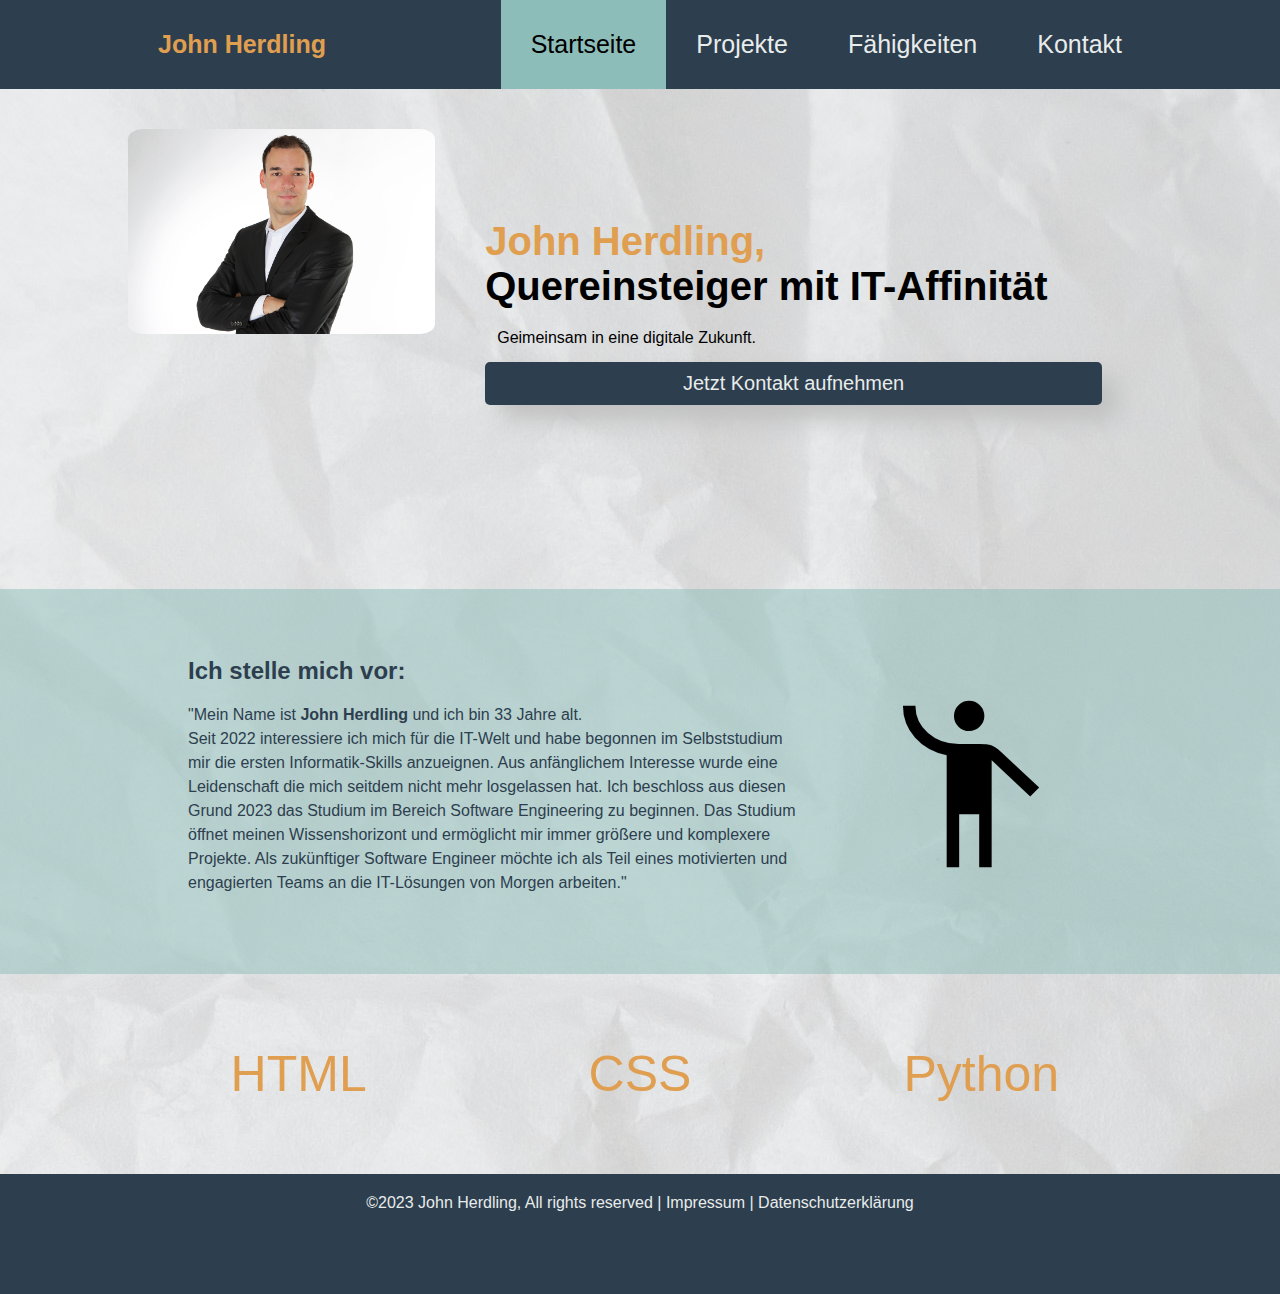
==== index.html @ afbba327 "initial commit" ====
<!DOCTYPE html>
<html lang="de">
<head>
    <meta charset="UTF-8">
    <meta http-equiv="X-UA-Compatible" content="IE=edge">
    <meta name="viewport" content="width=device-width, initial-scale=1.0">
    <meta name="description" content="Die komplette Portfolie Webside von John Herdling">
    <meta name="keywords" content="John Herdling Portfolie Webside Webseite Developer Programmierer Software Engineer">
    <title>John Herdling Portfolio Webside</title>
    <link rel="stylesheet" href="https://fonts.googleapis.com/css2?family=Material+Symbols+Outlined:opsz,wght,FILL,GRAD@48,400,0,0" />
    <link rel="stylesheet" href="/css/style.css">
</head>
<body>
    <header>
        <nav id="main-nav">
            <div class="standard-container">
                <h1>John Herdling</h1>
                <ul>
                    <li><a class="active-page" href="/index.html">Startseite</a></li>
                    <li><a href="#">Projekte</a></li>
                    <li><a href="/skills.html">Fähigkeiten</a></li>
                    <li><a href="/contact.html">Kontakt</a></li>
                </ul>
            </div>
        </nav>   
    </header>
       
    <main class="main-background-img">
        <section id="welcome">
            <div class="standard-container">
                <div class="welcome-img">
                    <img src="/img/_T0F7698_2.jpg" alt="Profilbild John Herdling ">
                </div>
                <div class="welcome-content">
                    <h2><span class="text-highlighted"> John Herdling,</span><br>Quereinsteiger mit IT-Affinität</h2>
                    <p>Geimeinsam in eine digitale Zukunft.</p>
                    <a class="btn" href="/contact.html">Jetzt Kontakt aufnehmen</a>
                </div>
            </div>
        </section>

        <section id="about">
            <div class="standard-container">
                <div class="about-content">
                    <h2>Ich stelle mich vor: </h2>
                    <p>"Mein Name ist <b> John Herdling </b> und ich bin 33 Jahre alt.</p> 
                    <p>Seit 2022 interessiere ich mich für die IT-Welt und habe begonnen im Selbststudium mir die ersten Informatik-Skills anzueignen. Aus anfänglichem Interesse wurde eine Leidenschaft die mich seitdem nicht mehr losgelassen hat. Ich beschloss aus diesen Grund 2023 das Studium im Bereich Software Engineering zu beginnen. Das Studium öffnet meinen Wissenshorizont und ermöglicht mir immer größere und komplexere Projekte. Als zukünftiger Software Engineer möchte ich als Teil eines motivierten und engagierten Teams an die IT-Lösungen von Morgen arbeiten."
                    </p> 
                </div>
                <div class="about-img">
                    <span class="material-symbols-outlined">emoji_people</span>
                </div>
            </div>
        </section>

        <section id="skills">
            <div class="standard-container">
                <div class="skill">
                    <span class="material-symbols-outlined">HTML</span>
                </div>
                <div class="skill">
                    <span class="material-symbols-outlined">CSS</span>
                </div>
                <div class="skill">
                    <span class="material-symbols-outlined">Python</span>
                </div>
            </div>
        </section>
    </main>

    <footer id="main-footer">
        <div class="standard-container">
            <p>&copy;2023 John Herdling, All rights reserved | <a href="#">Impressum</a>  | <a href="#">Datenschutzerklärung</a> 
            </p>
        </div>
    </footer>

</body>
</html>
---- css/style.css ----
* {
    font-family: Arial, Helvetica, sans-serif;
    box-sizing: border-box;
    padding: 0px;
    margin: 0px;
}

h1, h2, h3, h4, h5, h6 {
    padding-bottom: 20px;
    font-weight: 700;
}

a {
    color: black;
    text-decoration: none;
}

p {
    padding: 0px 12px 0px 12px;
}

/*------ help class ------*/

.standard-container {
    max-width: 80%;
    margin: 0 auto; 
}

.text-highlighted {
    color: #e09e50;
}

.btn {
    display: block;
    font-size: 20px;
    background-color: #2d3e4e;
    color:#e8eceb;
    padding: 10px 15px;
    text-align: center;
    border-radius: 5px;
    box-shadow: 15px 15px 25px silver;
    margin: 15px 0px;
}

.btn:hover {
    background-color:#e09e50 ;
    color: #e8eceb;   
}

.btn:active {
    font-size: 150%;
}

.main-background-img {
    background-image: linear-gradient(rgba(232,236,235,0.5), rgba(232,236,235,0.5)), url(../img/pexels-ron-lach-10526880.jpg);
} 
/* Ich habe zweimal den rgba gefiniert mit der gleichen Farbe. Macht das Sinn oder gibt eine einfachere Schreibweise. Gibt es eine gleich deckende Deckfarbe über das gesamte Bild?  */

/*------ main navigation strip ------*/

#main-nav {
    background-color: #2d3e4e;
    position: sticky;    
    /* Warum funktioniert sticky nicht bei der Startseite? */
    font-size: 25px;
}

#main-nav:after {
    content: "";
    display: block;
    clear: both;
}

#main-nav h1 {
    float: left;
    color: #e09e50;
    padding: 30px 30px;
    font-size: 25px;
}

#main-nav a {
    color: #e8eceb;
}

#main-nav ul {
    float: right;
    list-style: none;
}

#main-nav ul li {
    float: left;
}

#main-nav ul li a {
    display: block;
    padding: 30px 30px;
    text-align: center;
}

#main-nav ul li a:hover{
    background-color: #8cbdb9;
    color: black;
    
}

#main-nav ul li a.active-page {
    background-color: #8cbdb9;
    color: black;
}

/*------ welcome strip ------*/

#welcome {
    min-height: 500px;
    /* background-image: linear-gradient(rgba(232,236,235,0.6),rgba(232,236,235,0.6)), url(../img/pexels-ron-lach-10526880.jpg); */
    background-repeat: no-repeat;
    background-size: cover;
    background-attachment: fixed;
    
}

#welcome:after {
    content: "";
    display: block;
    clear: both;
}

#welcome .welcome-content {
    float: right;
    width: 70%;
    color: black;
    padding: 130px 50px;
}

#welcome .welcome-img {
    float:left;
    width: 30%;
    padding-top: 40px;
}

#welcome .welcome-img img {
    border-radius: 5%;
    width: 100%;
    height: 100%; 
}

#welcome .welcome-content h2 {
    font-size: 40px;

}

/*------ about section ------*/

#about {
    background-color: rgba(140,189,185,0.5);
    padding: 50px 50px;
    height: 385px;
}

#about:after {
    content: "";
    display: block;
    clear: both;
}

#about .about-content {
    float: left;
    width: 70%;
    color: #2d3e4e;
    padding: 20px;
    line-height: 1.5em;
}

#about .about-content p {
    padding: 0px;
}

#about .about-img span {
    float: left;
    font-size: 200px;
    width: 30%;
    text-align: center;
    padding-top: 45px;
}

/* box-shadow nur am Rande eines Bild anwendbar oder auch im Bild selbst. Schatten des Objektes im Bild? */

#about .about-img span:hover {
    font-size:1500%;
}

/*------ skill section index page------*/

#skills {
    padding:40px 0px 40px 0px;
    /* background-image: linear-gradient(rgba(232,236,235,0.6),rgba(232,236,235,0.6)), url(../img/pexels-ron-lach-10526880.jpg); */
    background-attachment: fixed;
    height: 200px;
}

#skills:after {
    content: "";
    display: block;
    clear: both;
}

#skills .skill {
    float:left;
    width: 33.33%;
    text-align: center;
    padding:35px;
}

#skills .material-symbols-outlined {
    font-family: Arial, Helvetica, sans-serif;
    font-size: 50px;
    color: #e09e50;
}

#skills .material-symbols-outlined:hover {
    font-size: 400%;
}

/* ---- Skills page ------ */

#skills-page {
    background-color: rgba(140,189,185,0.5);
    padding: 50px 50px 50px 50px ;
    margin: 150px 0px 0px 0px;
    height: auto;
}

#skills-page:after {
    content: "";
    display: block;
    clear: both;
}

#skills-page h2 {
    font-size: 40px;
}

#skills-page li {
    font-size: 30px;
}

/* ----- softskill section -----  */

/* Frage Elena: floate ich bei Bild und Text beides nach links oder eins nach links und das andere nach rechts?
oder Flexbox Sinnvoll? */
/* <main class="main-background-img">
        <section id="skills-page">
            <div class="standard-container">
                <div class="softskill-section">
                    <div class="softskill-page-content"> */

.main-background-img #skills-page .standard-container  .softskill-section {
    padding: 20px;
    box-sizing: border-box;
    border: 2px solid white;
}

#skills-page .softskill-section .softskill-page-content {
    float: left;
    width: 50%;
    border: 2px solid blue;
}

#skills-page .softskill-section .softskill-img span {
    float: left;
    font-size: 150px;
    width: 50%;
    text-align: center;
    border: 2px solid yellow;
}

/* ----- hardskill-section ----- */

.hardskill-section {
    box-sizing: border-box;
    padding: 35px;
    border: 2px solid black;
}

#skills-page .hardskill-section .hardskill-img span {
    float: left;
    font-size: 150px;
    width: 50%;
    text-align: center;
    border: 2px solid red;
}

#skills-page .hardskill-section .hardskill-page-content {
    float: left;
    width: 50%;
    border: 2px solid green;
}


/*------ contact heading section ------*/

#contact-heading {
    min-height: 600px;
    background-image: linear-gradient(rgba(232,236,235,0.5),rgba(232,236,235,0.5)), url(../img/pexels-ron-lach-10526880.jpg);
    background-repeat: no-repeat;
    background-size: cover;
    background-attachment: fixed;
}

#contact-heading .heading-content {
    color: black;
    padding: 120px 0px;
    width: 70%;
    float: left;
}

#contact-heading .heading-content h2 {
    font-size: 40px;
}

#contact-heading .heading-content p {
    font-size: 20px;
}
#contact-heading .heading-img  {
    border-radius: 5px; /* der border radius wird nicht angewandt > Warum?*/
 
}

#contact-heading .heading-img img {
     /* der border radius wird nicht angewandt > Warum?*/
    font-size: 10px;
    float: left;
    padding: 120px 0px;
    width: 30%;
    height: auto; 
}  

/*------ contact heading option ------*/

#contact-options {
    margin-top: -150px;
    padding-bottom: 150px;
}

#contact-options .contact-option { 
    float: left;
    width: 40%;
    margin: 0% 5% 0% 5%; /* Sicherheitsfrage: Sind die % Angaben so korrekt oder eher px Einheit? Wann benutze ich prinzipiell "auto"? */
    font-size: 20px;
    color: black;
    text-align: center;
    padding: 35px;
    background-color:#8cbdb9 ;
    min-height: 300px;
    border-radius: 10px;
    box-shadow: 15px 15px 45px silver;
}

#contact-options:after {
    content: "";
    display: block;
    clear: both;
}


#contact-options .contact-option p {
    color: black;
    line-height: 1.7em;
}

#contact-options .material-symbols-outlined {
    font-size: 60px;
}

/*------ footer section ------*/

#main-footer {
    background-color: #2d3e4e;
    min-height: 120px;
    padding: 20px;
}

#main-footer p {
    text-align: center;
    color: #e8eceb;
}

#main-footer p a {
    color: #e8eceb;
}

/* Fragen an Elena: 
    Wie passe ich meine Webside für Handyformat an?
    Schatten funktioniert auf dem standard-container nicht (about Bereich) > Warum? box-shadow: 15px 15px 45px silver;
    Impressions- und Datenschutzerklärungsseite erstellen? Sinnvoll auf meiner Portfolioseite? */
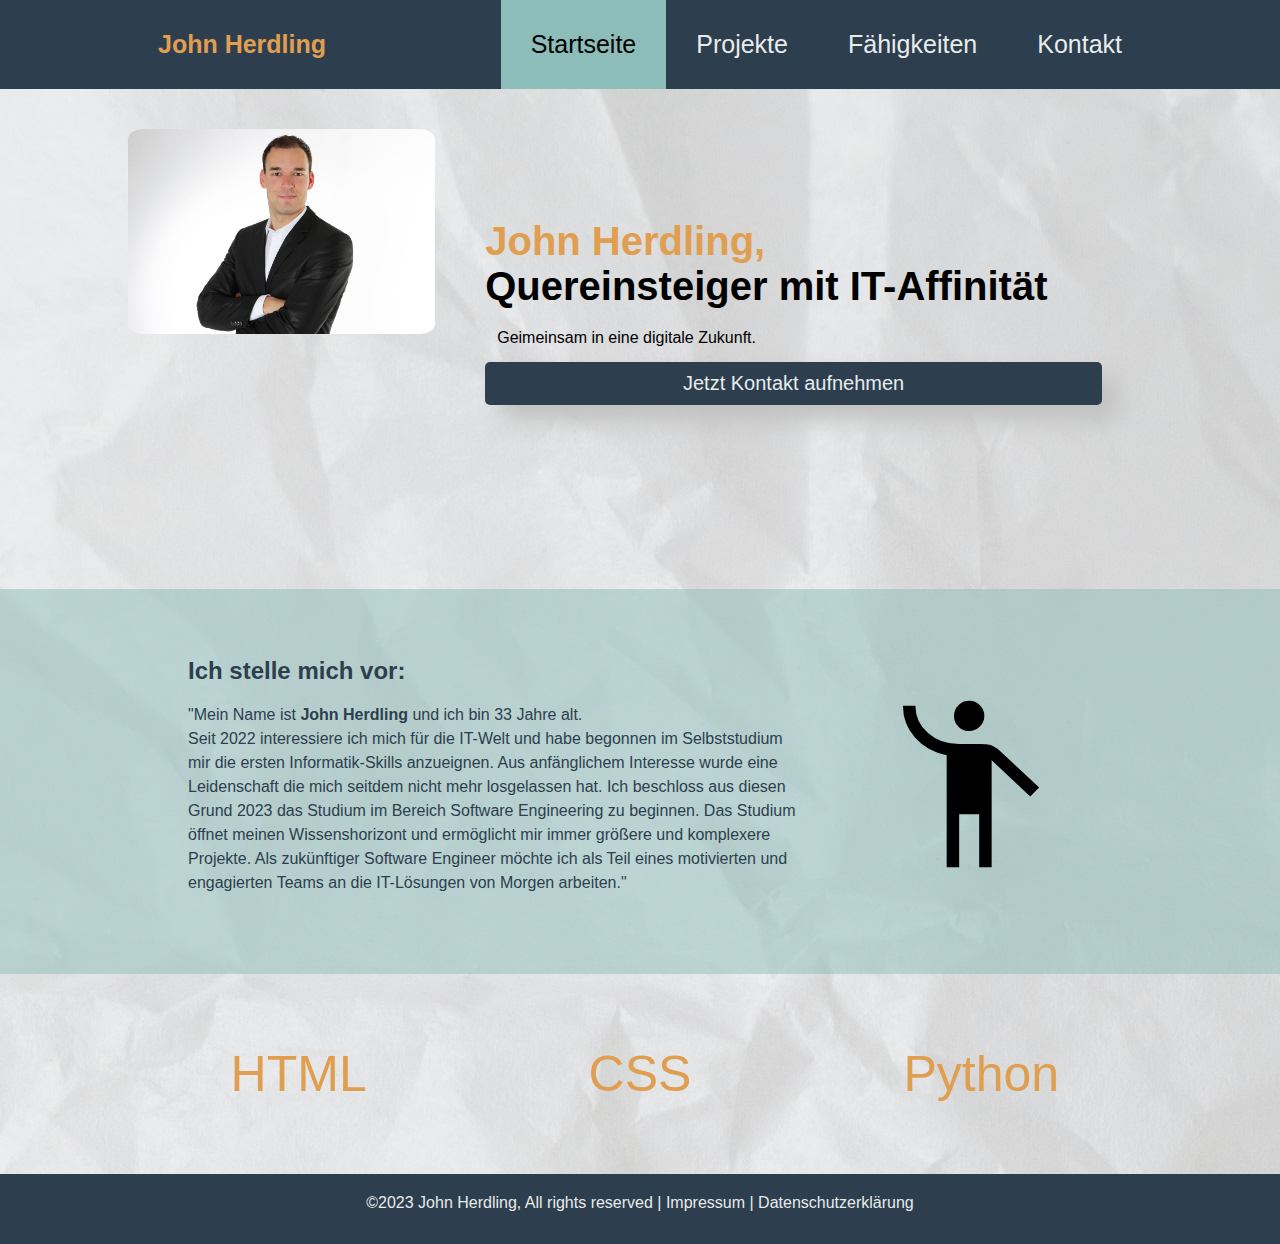
==== commit 8b5bac8f: "Erstellung Impressung und Datenschutzerklärung html Seite" ====
--- a/index.html
+++ b/index.html
@@ -17,7 +17,7 @@
                 <h1>John Herdling</h1>
                 <ul>
                     <li><a class="active-page" href="/index.html">Startseite</a></li>
-                    <li><a href="#">Projekte</a></li>
+                    <li><a href="/project.html">Projekte</a></li>
                     <li><a href="/skills.html">Fähigkeiten</a></li>
                     <li><a href="/contact.html">Kontakt</a></li>
                 </ul>
@@ -70,7 +70,7 @@
 
     <footer id="main-footer">
         <div class="standard-container">
-            <p>&copy;2023 John Herdling, All rights reserved | <a href="#">Impressum</a>  | <a href="#">Datenschutzerklärung</a> 
+            <p>&copy;2023 John Herdling, All rights reserved | <a href="/imprint.html">Impressum</a>  | <a href="/privacy_policy.html">Datenschutzerklärung</a> 
             </p>
         </div>
     </footer>
--- a/css/style.css
+++ b/css/style.css
@@ -221,81 +221,79 @@
     font-size: 400%;
 }
 
+/* --- space block skill page--- */
+
+#space-block {
+    height: 200px;
+}
+
+/* --- project-page --- */
+
+#project-page {
+    background-color: rgba(140,189,185,0.5);
+    padding: 50px 50px 50px 50px ;
+    height: auto;
+    font-size: 50px;
+}
+
+#project-page .material-symbols-outlined {
+    font-size: 50px;
+}
+
+
 /* ---- Skills page ------ */
 
 #skills-page {
     background-color: rgba(140,189,185,0.5);
     padding: 50px 50px 50px 50px ;
-    margin: 150px 0px 0px 0px;
-    height: auto;
-}
-
-#skills-page:after {
-    content: "";
-    display: block;
-    clear: both;
-}
-
-#skills-page h2 {
-    font-size: 40px;
-}
-
-#skills-page li {
+    height: 728px;
+    /* Wie height und width erstellen, dass Container sich nocht verschieben? */
+}
+
+table {
+    font-size: 25px;
+    text-align: center;
+    width: 1432px; 
+    /* Bei einer festgelegten width passen sich die Seiten nicht mehr automatisch dem Bildschirmfenster an. ? Was tun? */
+    /* margin:auto */
+}
+
+table h2 {
+    font-size: 50px;
+    color: #e09e50;
+}
+
+#skills-page table tbody tr td { 
+    width: 572.234px;
+    height: 58px;
+    /* Der Ansatz hier ist im p Tag die height und width klar festzulegen > funktionierte nicht.  */
+}
+
+#skills-page table tbody tr td p {
+    font-style: italic;
+}
+
+#skills-page table tbody tr td p:hover {
     font-size: 30px;
-}
+    font-weight: 700;
+} 
 
 /* ----- softskill section -----  */
 
-/* Frage Elena: floate ich bei Bild und Text beides nach links oder eins nach links und das andere nach rechts?
-oder Flexbox Sinnvoll? */
-/* <main class="main-background-img">
-        <section id="skills-page">
-            <div class="standard-container">
-                <div class="softskill-section">
-                    <div class="softskill-page-content"> */
-
-.main-background-img #skills-page .standard-container  .softskill-section {
-    padding: 20px;
-    box-sizing: border-box;
-    border: 2px solid white;
-}
-
-#skills-page .softskill-section .softskill-page-content {
-    float: left;
-    width: 50%;
-    border: 2px solid blue;
-}
-
-#skills-page .softskill-section .softskill-img span {
-    float: left;
-    font-size: 150px;
-    width: 50%;
-    text-align: center;
-    border: 2px solid yellow;
+table > tbody > tr > td {
+    padding: 25px 50px 25px 50px;
+}
+
+#skills-page .standard-container .material-symbols-outlined {
+    font-size:180px;
 }
 
 /* ----- hardskill-section ----- */
 
-.hardskill-section {
-    box-sizing: border-box;
-    padding: 35px;
-    border: 2px solid black;
-}
-
-#skills-page .hardskill-section .hardskill-img span {
-    float: left;
-    font-size: 150px;
-    width: 50%;
-    text-align: center;
-    border: 2px solid red;
-}
-
-#skills-page .hardskill-section .hardskill-page-content {
-    float: left;
-    width: 50%;
-    border: 2px solid green;
-}
-
+
+#skills-page .hardskills-table tr {
+    border: 1px solid black;
+}
 
 /*------ contact heading section ------*/
 
@@ -322,12 +320,11 @@
     font-size: 20px;
 }
 #contact-heading .heading-img  {
-    border-radius: 5px; /* der border radius wird nicht angewandt > Warum?*/
+    border-radius: 5px;
  
 }
 
 #contact-heading .heading-img img {
-     /* der border radius wird nicht angewandt > Warum?*/
     font-size: 10px;
     float: left;
     padding: 120px 0px;
@@ -339,13 +336,13 @@
 
 #contact-options {
     margin-top: -150px;
-    padding-bottom: 150px;
+    padding-bottom: 100px;
 }
 
 #contact-options .contact-option { 
     float: left;
     width: 40%;
-    margin: 0% 5% 0% 5%; /* Sicherheitsfrage: Sind die % Angaben so korrekt oder eher px Einheit? Wann benutze ich prinzipiell "auto"? */
+    margin: 0% 5% 0% 5%; 
     font-size: 20px;
     color: black;
     text-align: center;
@@ -376,7 +373,7 @@
 
 #main-footer {
     background-color: #2d3e4e;
-    min-height: 120px;
+    min-height: 70px;
     padding: 20px;
 }
 
@@ -388,6 +385,33 @@
 #main-footer p a {
     color: #e8eceb;
 }
+
+/* --- imprint --- */
+
+#project-page p {
+    padding-bottom:50px;
+    font-size: 30px;
+}
+
+#project-page h1{
+    font-size: 80px;
+}
+
+#project-page h2{
+    font-size: 60px;
+}
+
+#project-page h3{
+    font-size: 40px;
+}
+
+#project-page .material-symbols-outlined {
+    font-size: 110px;
+}
+
+/* --- privacy_policy --- */
+
+
 
 /* Fragen an Elena: 
     Wie passe ich meine Webside für Handyformat an?
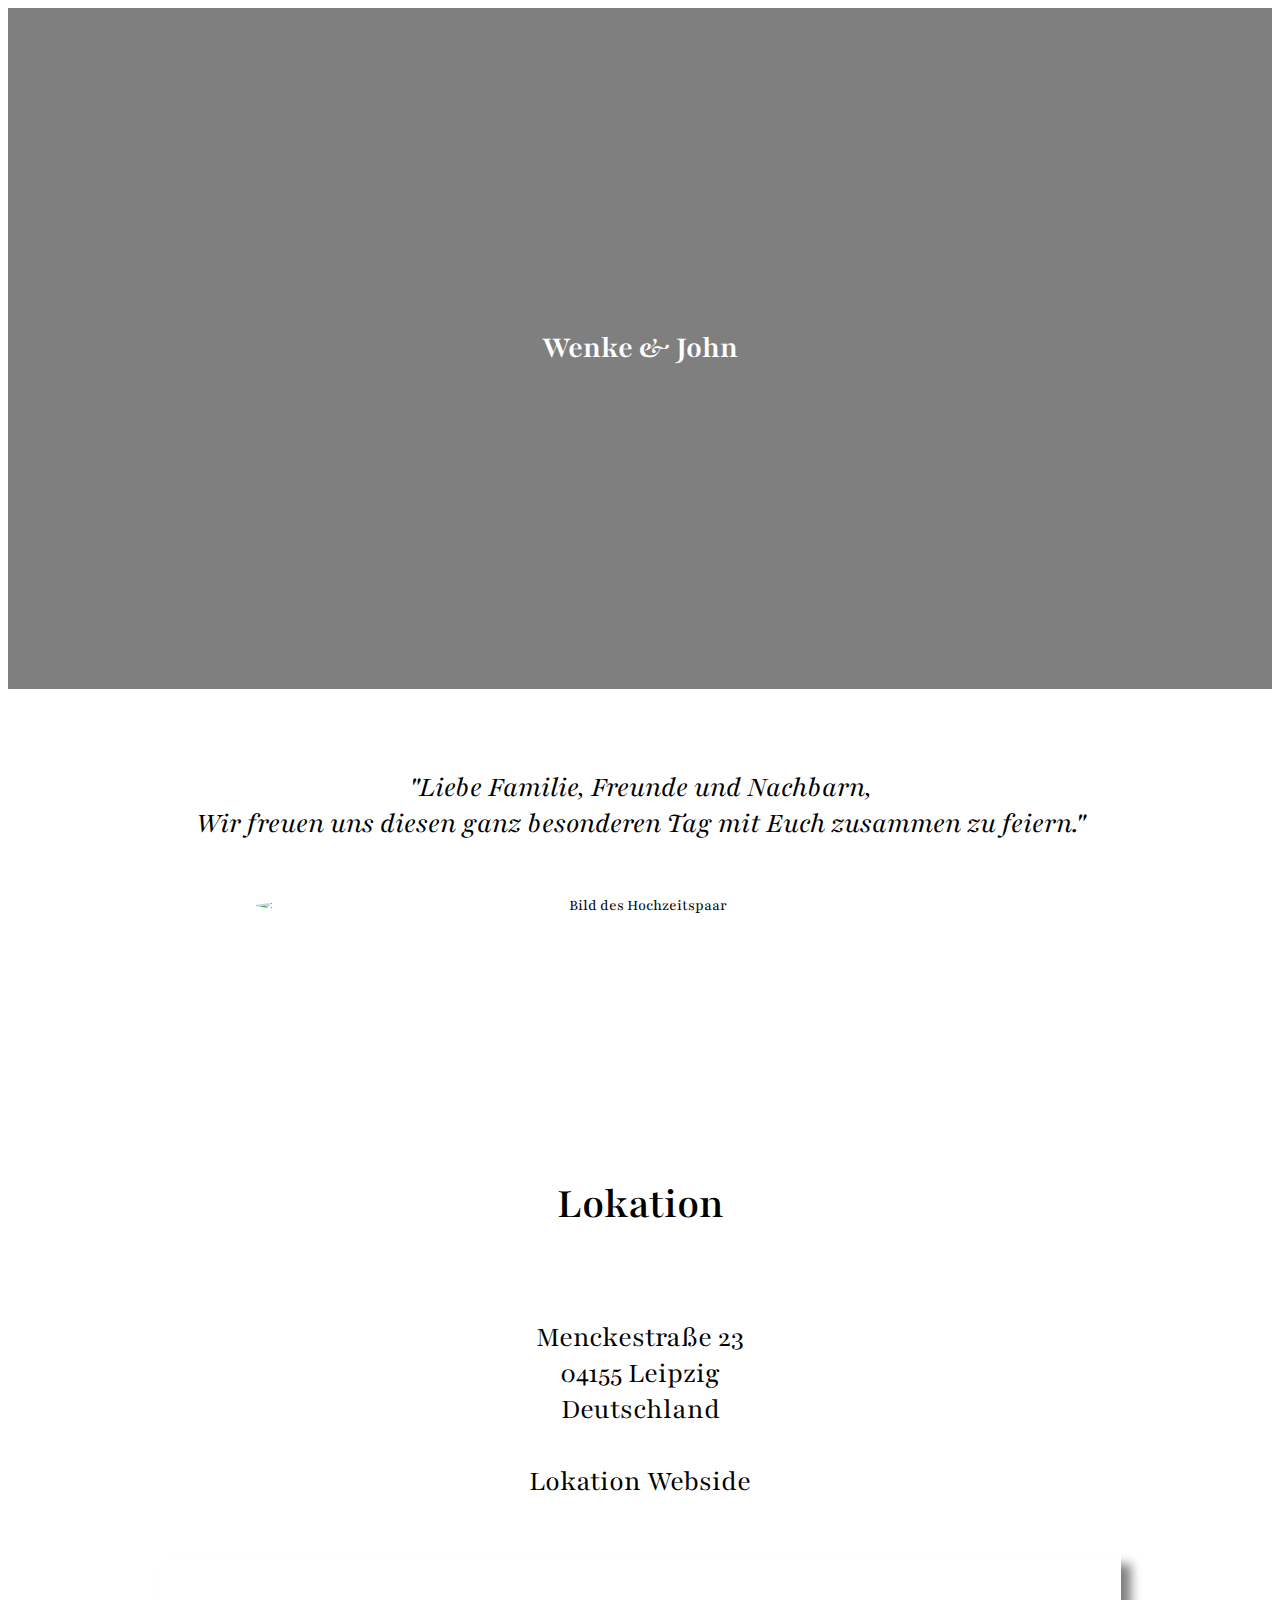
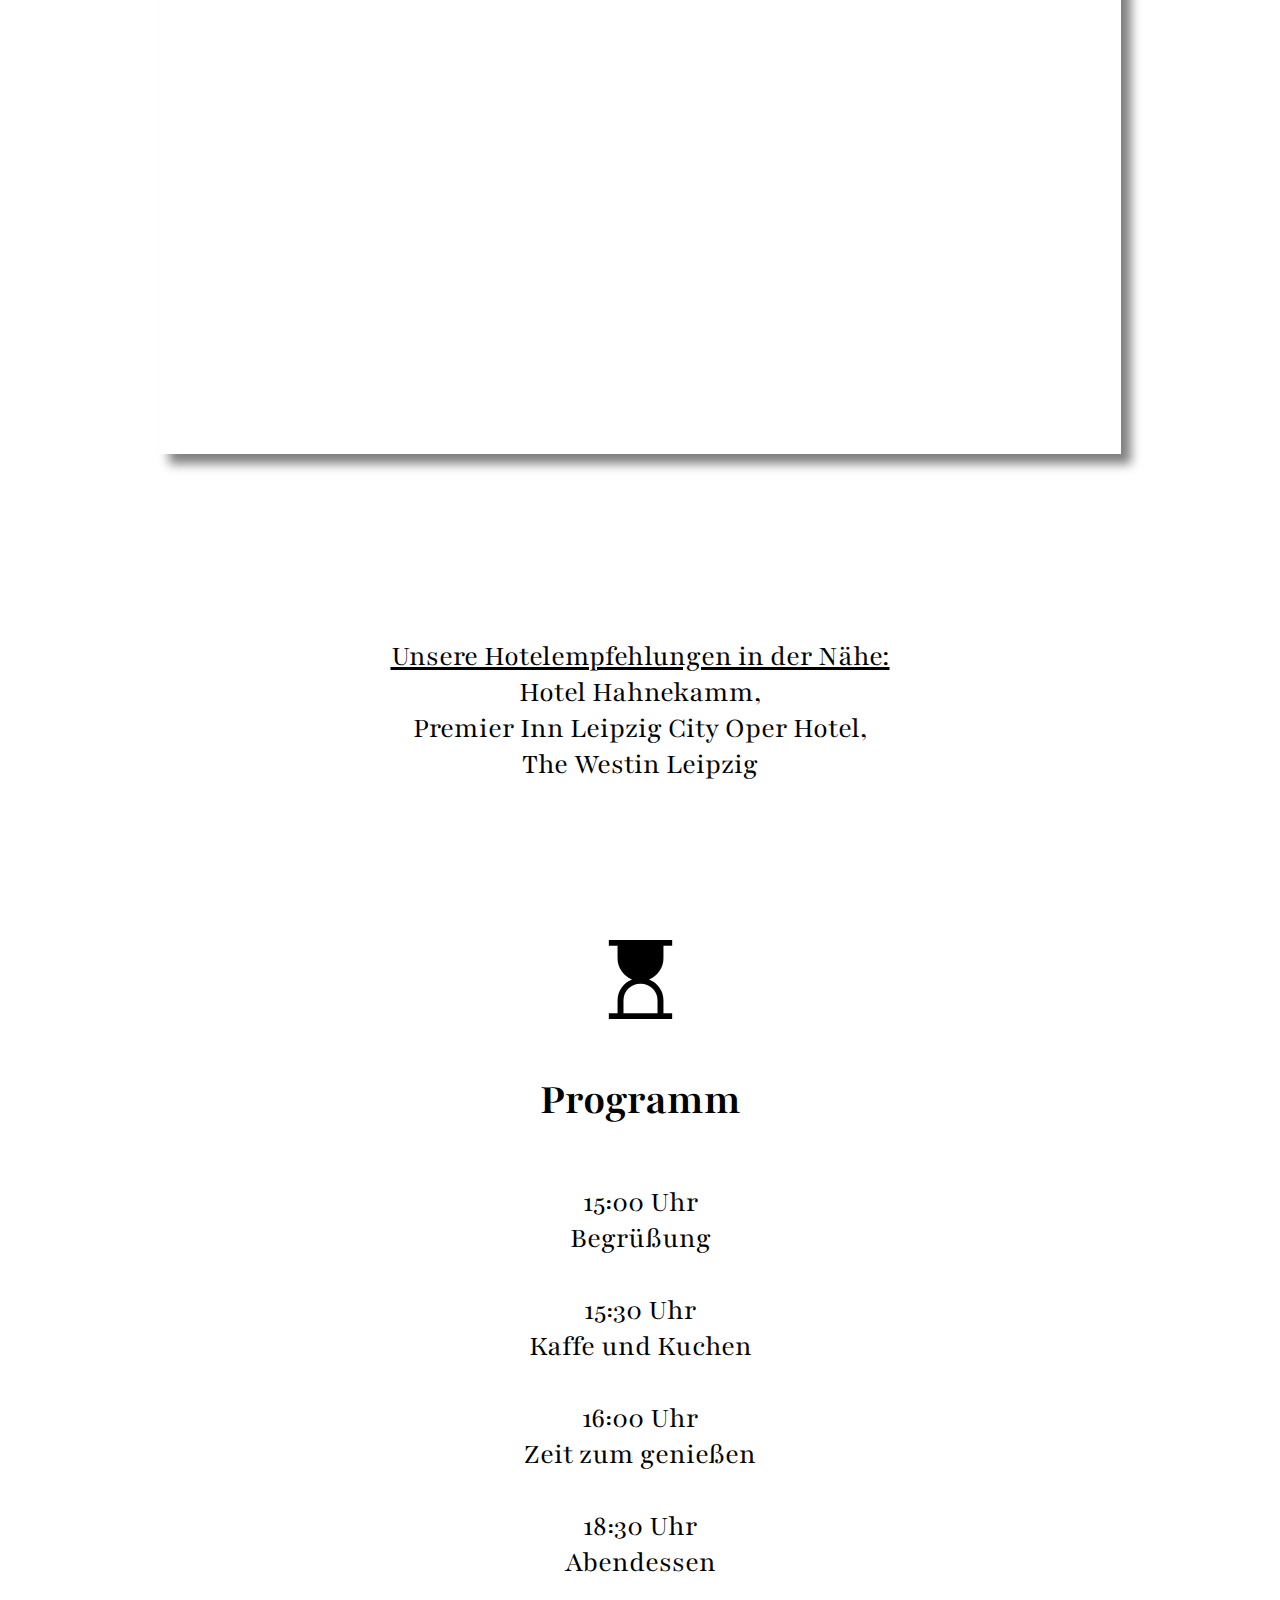
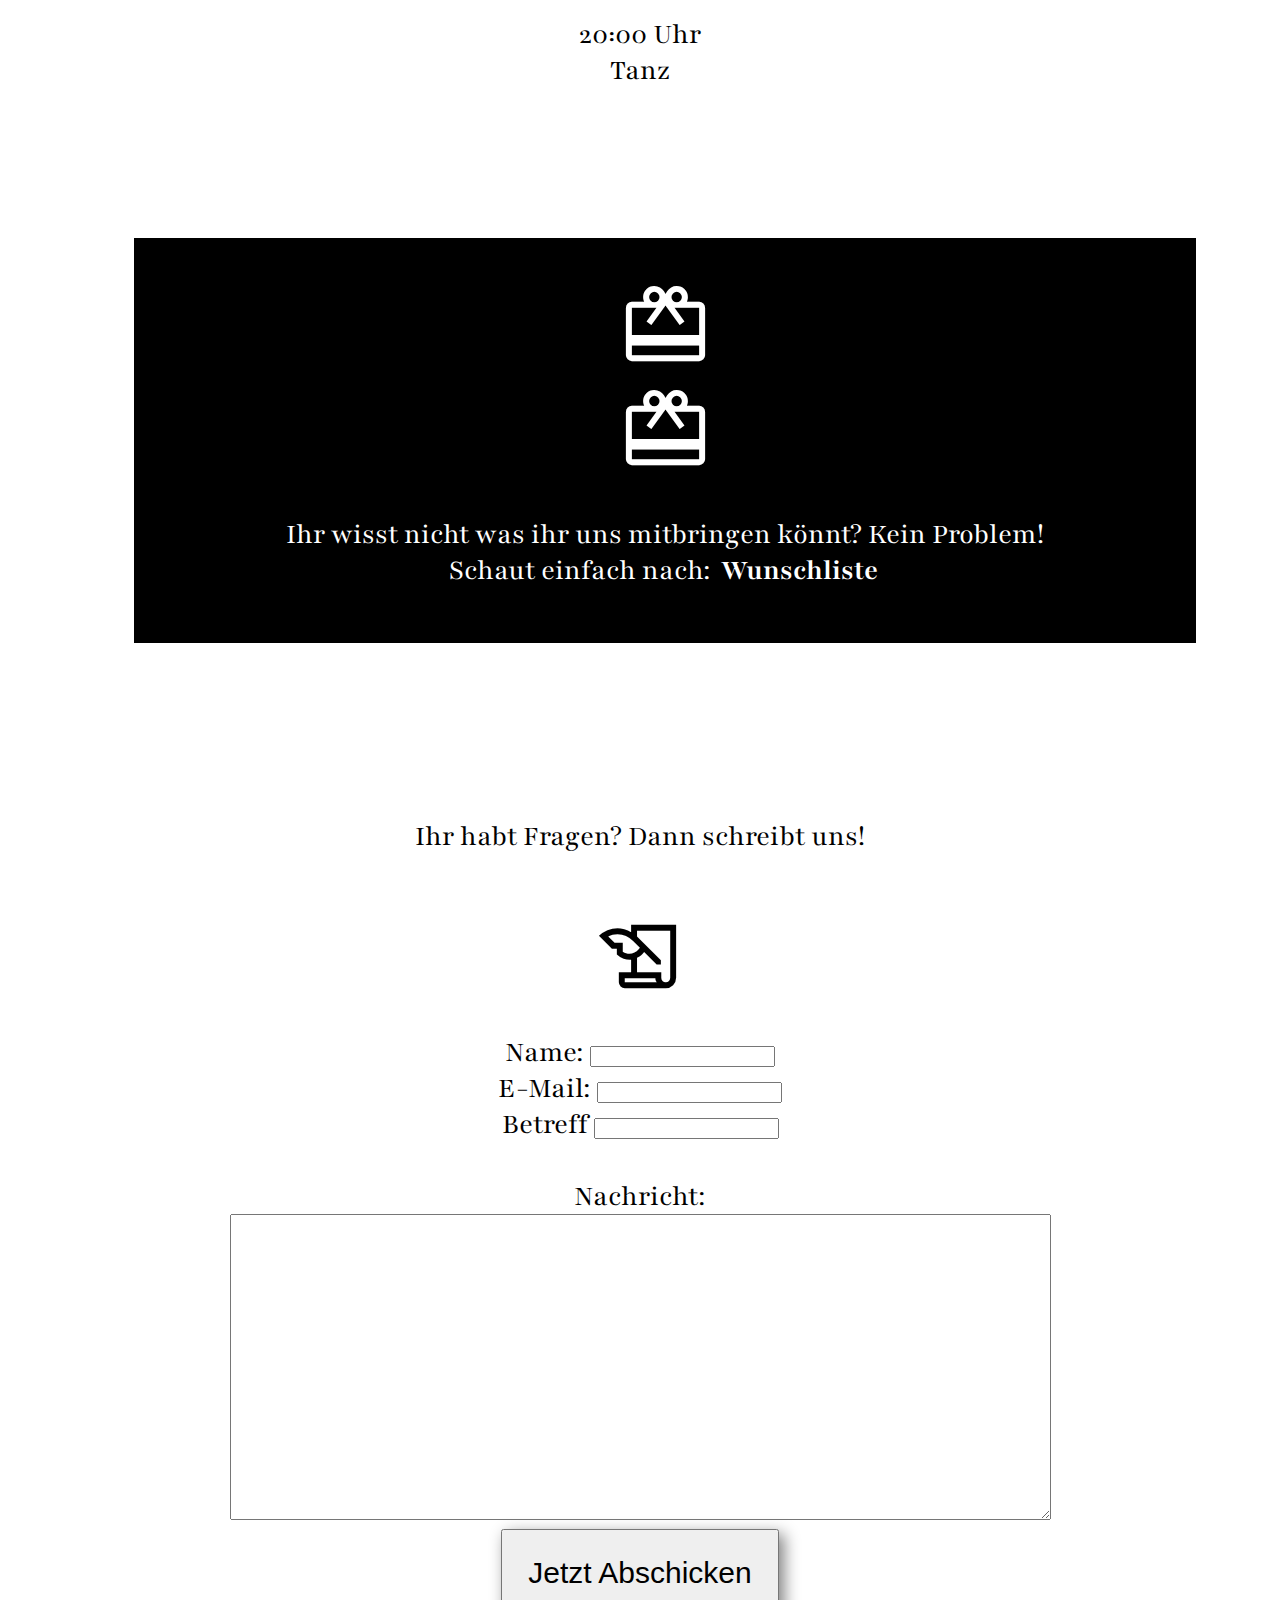
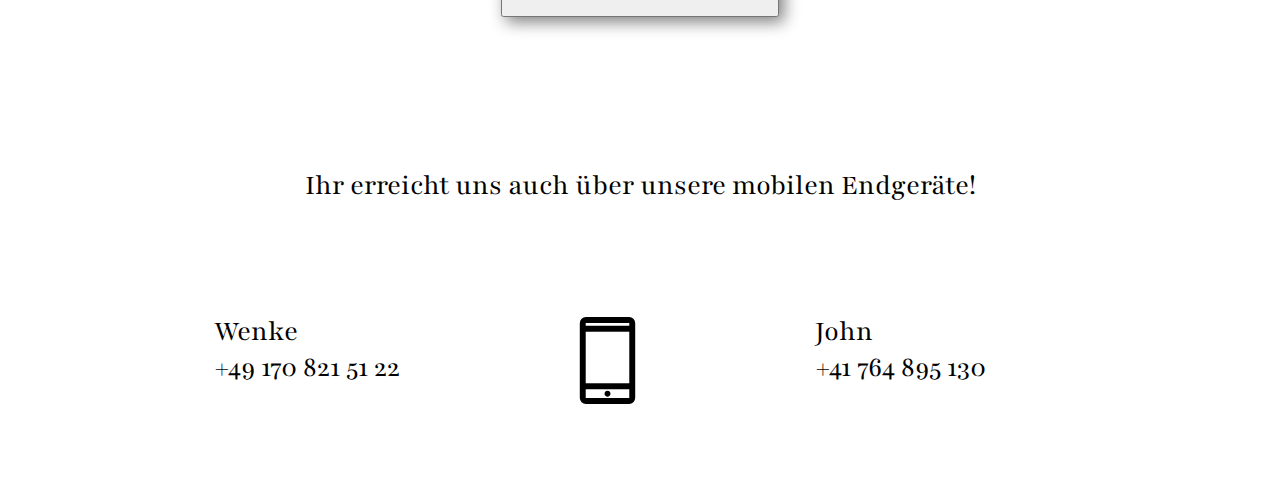
==== commit 9f61e95c: "move index" ====
--- a/index.html
+++ b/index.html
@@ -1,82 +1,106 @@
 <!DOCTYPE html>
 <html lang="de">
+    
 <head>
     <meta charset="UTF-8">
-    <meta http-equiv="X-UA-Compatible" content="IE=edge">
     <meta name="viewport" content="width=device-width, initial-scale=1.0">
-    <meta name="description" content="Die komplette Portfolie Webside von John Herdling">
-    <meta name="keywords" content="John Herdling Portfolie Webside Webseite Developer Programmierer Software Engineer">
-    <title>John Herdling Portfolio Webside</title>
+    <link rel="stylesheet" href="style.css">
+    <link rel="preconnect" href="https://fonts.googleapis.com">
+    <link rel="preconnect" href="https://fonts.gstatic.com" crossorigin>
+    <link href="https://fonts.googleapis.com/css2?family=Playfair:wght@300;600;900&display=swap" rel="stylesheet">
+    <link rel="stylesheet" href="https://fonts.googleapis.com/css2?family=Material+Symbols+Outlined:opsz,wght,FILL,GRAD@20..48,100..700,0..1,-50..200" />
+    <link rel="stylesheet" href="https://fonts.googleapis.com/css2?family=Material+Symbols+Outlined:opsz,wght,FILL,GRAD@20..48,100..700,0..1,-50..200" />
+    <link rel="stylesheet" href="https://fonts.googleapis.com/css2?family=Material+Symbols+Outlined:opsz,wght,FILL,GRAD@20..48,100..700,0..1,-50..200" />
     <link rel="stylesheet" href="https://fonts.googleapis.com/css2?family=Material+Symbols+Outlined:opsz,wght,FILL,GRAD@48,400,0,0" />
-    <link rel="stylesheet" href="/css/style.css">
+    <title>Hochzeit Wenke & John</title>
 </head>
 <body>
     <header>
-        <nav id="main-nav">
-            <div class="standard-container">
-                <h1>John Herdling</h1>
-                <ul>
-                    <li><a class="active-page" href="/index.html">Startseite</a></li>
-                    <li><a href="/project.html">Projekte</a></li>
-                    <li><a href="/skills.html">Fähigkeiten</a></li>
-                    <li><a href="/contact.html">Kontakt</a></li>
-                </ul>
-            </div>
-        </nav>   
+        <div id="video_container">
+            <h1>Wenke & John</h1>
+            <video autoplay muted loop src="videos/Video4.mp4" type="video/mp4"></video>
+        </div>
     </header>
-       
-    <main class="main-background-img">
-        <section id="welcome">
-            <div class="standard-container">
-                <div class="welcome-img">
-                    <img src="/img/_T0F7698_2.jpg" alt="Profilbild John Herdling ">
-                </div>
-                <div class="welcome-content">
-                    <h2><span class="text-highlighted"> John Herdling,</span><br>Quereinsteiger mit IT-Affinität</h2>
-                    <p>Geimeinsam in eine digitale Zukunft.</p>
-                    <a class="btn" href="/contact.html">Jetzt Kontakt aufnehmen</a>
-                </div>
-            </div>
+
+    <div class="standard-container">
+
+        <section class="welcome">
+            <p>"Liebe Familie, Freunde und Nachbarn,<br> Wir freuen uns diesen ganz besonderen Tag mit Euch zusammen zu feiern."</p>
+            <img src="/img/Bild Wedding Webside.jpg" alt="Bild des Hochzeitspaar">
         </section>
 
-        <section id="about">
-            <div class="standard-container">
-                <div class="about-content">
-                    <h2>Ich stelle mich vor: </h2>
-                    <p>"Mein Name ist <b> John Herdling </b> und ich bin 33 Jahre alt.</p> 
-                    <p>Seit 2022 interessiere ich mich für die IT-Welt und habe begonnen im Selbststudium mir die ersten Informatik-Skills anzueignen. Aus anfänglichem Interesse wurde eine Leidenschaft die mich seitdem nicht mehr losgelassen hat. Ich beschloss aus diesen Grund 2023 das Studium im Bereich Software Engineering zu beginnen. Das Studium öffnet meinen Wissenshorizont und ermöglicht mir immer größere und komplexere Projekte. Als zukünftiger Software Engineer möchte ich als Teil eines motivierten und engagierten Teams an die IT-Lösungen von Morgen arbeiten."
-                    </p> 
-                </div>
-                <div class="about-img">
-                    <span class="material-symbols-outlined">emoji_people</span>
-                </div>
-            </div>
+        <section class="location">
+            <h2>Lokation</h2>
+            <p>Menckestraße 23 <br> 04155 Leipzig <br> Deutschland <br> <br>
+            <a href="https://gohliserschloesschen.de/">Lokation Webside</a>
+            </p>
+            <iframe src="https://www.google.com/maps/embed?pb=!1m18!1m12!1m3!1d23702.73302217903!2d12.348660400490273!3d51.35815401231629!2m3!1f0!2f0!3f0!3m2!1i1024!2i768!4f13.1!3m3!1m2!1s0x47a6f7f080362271%3A0x598e999ddcafd05c!2sGohliser%20Schl%C3%B6sschen!5e0!3m2!1sde!2sch!4v1687156038859!5m2!1sde!2sch" width="600" height="450" style="border:0;" allowfullscreen="" loading="lazy" referrerpolicy="no-referrer-when-downgrade"></iframe>
         </section>
 
-        <section id="skills">
-            <div class="standard-container">
-                <div class="skill">
-                    <span class="material-symbols-outlined">HTML</span>
-                </div>
-                <div class="skill">
-                    <span class="material-symbols-outlined">CSS</span>
-                </div>
-                <div class="skill">
-                    <span class="material-symbols-outlined">Python</span>
-                </div>
-            </div>
+        <section class="hotel_recommendation">
+            <p> <u>Unsere Hotelempfehlungen in der Nähe:</u><br>
+            <a href="https://www.premierinn.com/de/de/hotels/deutschland/sachsen/leipzig/leipzig-city-hahnekamm.html?cid=GLBC_LEIOST">Hotel Hahnekamm,</a><br>
+            <a href="https://www.premierinn.com/de/de/hotels/deutschland/sachsen/leipzig/leipzig-city-oper.html?cid=GLBC_LEIHOF">Premier Inn Leipzig City Oper Hotel,</a><br>
+            <a href="https://www.marriott.com/en-us/hotels/lejwi-the-westin-leipzig/overview/?scid=f2ae0541-1279-4f24-b197-a979c79310b0">The Westin Leipzig</a>
+            </p>
         </section>
-    </main>
 
-    <footer id="main-footer">
-        <div class="standard-container">
-            <p>&copy;2023 John Herdling, All rights reserved | <a href="/imprint.html">Impressum</a>  | <a href="/privacy_policy.html">Datenschutzerklärung</a> 
+        <section class="program">
+            <i><span class="material-symbols-outlined">hourglass_top</span></i>
+            <h2>Programm</h2>
+            <p>15:00 Uhr <br> Begrüßung <br> <br> 15:30 Uhr <br> Kaffe und Kuchen<br><br> 16:00 Uhr <br> Zeit zum genießen <br> <br> 18:30 Uhr <br> Abendessen <br><br> 20:00 Uhr <br> Tanz
+        </section>
+
+        <section class="amazon_wish_list">
+            <!-- Welche Variante ist die richtige? -->
+
+            <a href="https://www.amazon.de/hz/wishlist/dl/invite/b9nCOOb?ref_=wl_share">
+                <i>
+                    <span class="material-symbols-outlined" >redeem</span>
+                </i>
+            </a>
+
+            <form action="https://www.amazon.de/hz/wishlist/ls/3RCMACPZOFCDF?type=wishlist" type ="submit"><i><span action ="" type="submit" class="material-symbols-outlined" >redeem</span></i>
+            </form>
+            
+            <p>Ihr wisst nicht was ihr uns mitbringen könnt? Kein Problem! <br>
+            Schaut einfach nach: <a href="https://www.amazon.de/hz/wishlist/dl/invite/b9nCOOb?ref_=wl_share"><b> Wunschliste</b></a>
             </p>
-        </div>
-    </footer>
+        </section>
 
+        <section class="e_mail">
+            <p>Ihr habt Fragen? Dann schreibt uns!</p>
+            <span class="material-symbols-outlined">history_edu</span>
+            <form action="#" method="post">
+
+                <label for="name">Name:</label> 
+                <input type="text"> <br> 
+
+                <label for="email">E-Mail:</label>
+                <input type="email" required> <br> 
+
+                <label for="betreff">Betreff</label>
+                <input type="text" required> <br> <br>
+
+                <label for="message">Nachricht:</label> <br>
+                <textarea name="textarea_formular" id="textarea_formular" cols="100" rows="20"></textarea> <br>
+
+                <button type="submit">Jetzt Abschicken</button>
+            </form>
+        </section>
+        <!-- Das öffnende form-Tag braucht zwei Attribute: action (die Adresse der Anwendung auf dem Server) und method (die Methode zur Übermittlung der Daten). -->
+
+        <section class="phone_contact">
+            
+            <p>Ihr erreicht uns auch über unsere mobilen Endgeräte!</p>
+            <span>Wenke<br> 
+            +49 170 821 51 22 </span>
+            <i><span class="material-symbols-outlined">phone_iphone</span></i>
+            <span>John <br> 
+            +41 764 895 130</span>
+
+        </section>
+
+    </div>
 </body>
-</html>
-
-
- +</html>--- a/style.css
+++ b/style.css
@@ -0,0 +1,213 @@
+html {
+    font-family: 'Playfair', serif;
+    box-sizing: border-box;
+    padding: 0px;
+    /* margin: 0px; */
+}
+
+h1, h2, h3, h4, h5, h6 {
+    padding-bottom: 20px;
+    font-weight: 700;
+}
+
+a {
+    color: black;
+    text-decoration: none;
+    padding: 4px;
+}
+
+p {
+    padding: 0px 12px 0px 12px;
+}
+
+section {
+    margin-bottom: 150px;
+}
+
+.material-symbols-outlined {
+    font-size: 95px;
+    text-align: center;
+}
+
+a:hover {
+    font-weight: 900px;
+    font-size: 150px;
+}
+a:hover > i  > span{
+    font-weight: 900px;
+    font-size: 150px;
+
+}
+
+
+/*------ help class ------*/
+
+.standard-container {
+    max-width: 80%;
+    margin: 0 auto; 
+}
+/* --- video section --- */
+
+#video_container {
+    position: relative;
+    overflow: hidden;
+    display: flex;
+    justify-content: center;
+    align-items: center;
+    text-align: center;
+    background-color: black;
+    background: rgba(0,0,0,0.5);
+    
+}
+
+#video_container > h1 {
+    text-align: center;
+    color: white;
+    padding: 300px;
+
+}
+
+#video_container video {
+    position: absolute;
+    min-width: 100%;
+    min-height: 100%;
+    z-index: -1;
+}
+
+/* --- welcome */
+
+.welcome {
+    text-align: center;
+    box-sizing: border-box;
+    padding: 25px;
+    /* margin-bottom: 90px; */
+}
+
+.welcome img {
+    display: block;
+    margin: auto;
+    height: 80%;
+    width: 80%;
+    border-radius: 50%;
+}
+
+.welcome p {
+    font-size: 30px;
+    padding: 25px;
+    font-style: italic;
+}
+
+/* --- location --- */
+
+.location {
+    text-align: center;
+    font-size: 30px;
+    padding: 25px;
+    /* margin-bottom: 80px; */
+}
+
+.location h2 {
+    
+    font-weight: 600;
+    padding: 25px;
+}
+
+.location p {
+    padding:25px;
+}
+
+.location p a {
+    font-weight: 900px;
+}
+
+iframe {
+    width: 100%;
+    height: 500px;
+    box-shadow:10px 10px 10px gray;
+}
+
+/* --- hotel recommendation --- */
+.hotel_recommendation p {
+    text-align: center;
+    font-size: 30px;
+    /* margin-bottom: 190px; */
+}
+
+/* --- program --- */
+
+.program {
+    /* margin-bottom: 150px; */
+    text-align: center;
+    font-size: 30px;
+}
+
+.program .material-symbols-outlined {
+    font-size: 95px;
+}
+
+/* --- amazon_wunschliste --- */
+
+.amazon_wish_list {
+    text-align: center;
+    font-size: 30px;
+    padding: 40px 25px 25px 25px;
+    width: 100%;
+    height: 100%;
+    background-color: black;
+    color: white;
+    /* margin-bottom: 150px; */
+}
+
+.amazon_wish_list a {
+    color: white;
+}
+
+.amazon_wish_list i span {
+    font-size: 95px;
+}
+
+/* --- e_mail --- */
+
+.e_mail {
+    text-align: center;
+    font-size: 30px;
+    /* margin-bottom: 150px;  */
+}
+
+.e_mail span {
+    font-size: 95px;
+    padding-bottom: 30px;
+}
+
+.e_mail p {
+    font-size: 30px;
+    padding: 25px;
+}
+
+.e_mail button {
+    font-size: 30px;
+    padding: 25px;
+    box-shadow:5px 5px 15px gray;
+}
+
+/* --- phone_contact --- */
+
+.phone_contact {
+    /* margin-bottom: 150px; */
+}
+
+.phone_contact p {
+    font-size: 30px;
+    text-align: center;
+}
+
+.phone_contact .material-symbols-outlined {
+    font-size: 95px; 
+}
+
+.phone_contact span {
+    font-size: 30px;
+    padding: 80px;
+    float: left;
+}
+
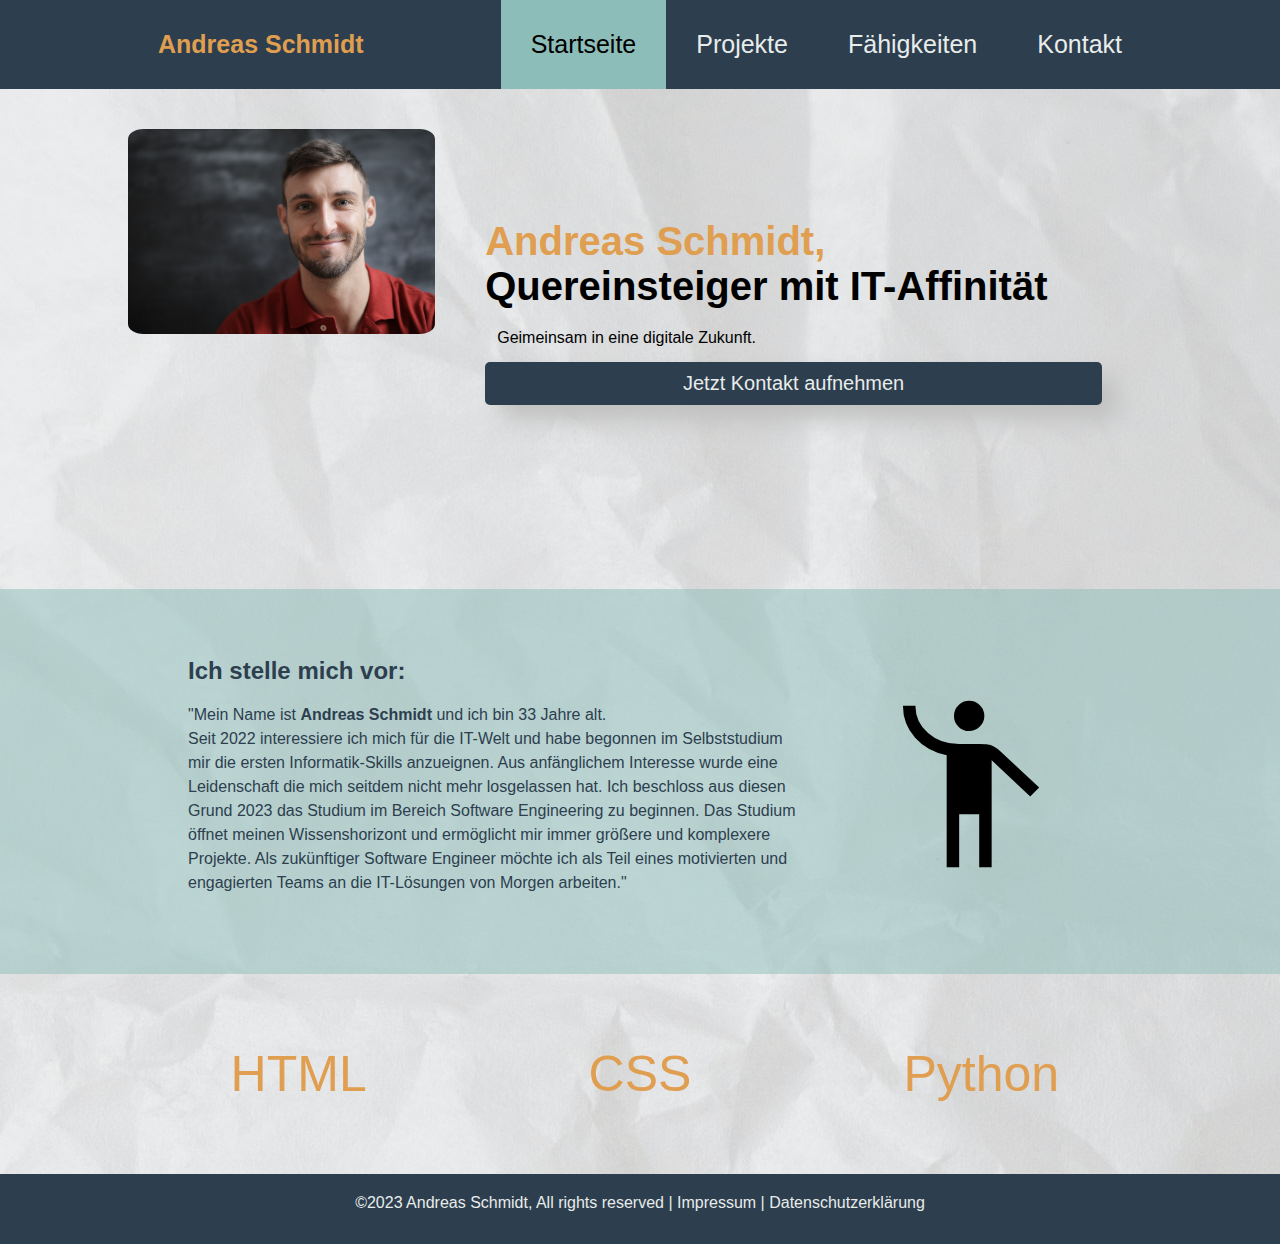
==== commit 6d301ba5: "change the name and picture" ====
--- a/index.html
+++ b/index.html
@@ -1,106 +1,82 @@
 <!DOCTYPE html>
 <html lang="de">
-    
 <head>
     <meta charset="UTF-8">
+    <meta http-equiv="X-UA-Compatible" content="IE=edge">
     <meta name="viewport" content="width=device-width, initial-scale=1.0">
-    <link rel="stylesheet" href="style.css">
-    <link rel="preconnect" href="https://fonts.googleapis.com">
-    <link rel="preconnect" href="https://fonts.gstatic.com" crossorigin>
-    <link href="https://fonts.googleapis.com/css2?family=Playfair:wght@300;600;900&display=swap" rel="stylesheet">
-    <link rel="stylesheet" href="https://fonts.googleapis.com/css2?family=Material+Symbols+Outlined:opsz,wght,FILL,GRAD@20..48,100..700,0..1,-50..200" />
-    <link rel="stylesheet" href="https://fonts.googleapis.com/css2?family=Material+Symbols+Outlined:opsz,wght,FILL,GRAD@20..48,100..700,0..1,-50..200" />
-    <link rel="stylesheet" href="https://fonts.googleapis.com/css2?family=Material+Symbols+Outlined:opsz,wght,FILL,GRAD@20..48,100..700,0..1,-50..200" />
+    <meta name="description" content="Die komplette Portfolie Webside von Andreas Schmidt">
+    <meta name="keywords" content="Andreas Schmidt Portfolie Webside Webseite Developer Programmierer Software Engineer">
+    <title>Andreas Schmidt Portfolio Webside</title>
     <link rel="stylesheet" href="https://fonts.googleapis.com/css2?family=Material+Symbols+Outlined:opsz,wght,FILL,GRAD@48,400,0,0" />
-    <title>Hochzeit Wenke & John</title>
+    <link rel="stylesheet" href="/css/style.css">
 </head>
 <body>
     <header>
-        <div id="video_container">
-            <h1>Wenke & John</h1>
-            <video autoplay muted loop src="videos/Video4.mp4" type="video/mp4"></video>
-        </div>
+        <nav id="main-nav">
+            <div class="standard-container">
+                <h1>Andreas Schmidt</h1>
+                <ul>
+                    <li><a class="active-page" href="/index.html">Startseite</a></li>
+                    <li><a href="/project.html">Projekte</a></li>
+                    <li><a href="/skills.html">Fähigkeiten</a></li>
+                    <li><a href="/contact.html">Kontakt</a></li>
+                </ul>
+            </div>
+        </nav>   
     </header>
-
-    <div class="standard-container">
-
-        <section class="welcome">
-            <p>"Liebe Familie, Freunde und Nachbarn,<br> Wir freuen uns diesen ganz besonderen Tag mit Euch zusammen zu feiern."</p>
-            <img src="/img/Bild Wedding Webside.jpg" alt="Bild des Hochzeitspaar">
+       
+    <main class="main-background-img">
+        <section id="welcome">
+            <div class="standard-container">
+                <div class="welcome-img">
+                    <img src="/img/pexel_img_men_face.jpg" alt="Profilbild Andreas Schmidt ">
+                </div>
+                <div class="welcome-content">
+                    <h2><span class="text-highlighted"> Andreas Schmidt,</span><br>Quereinsteiger mit IT-Affinität</h2>
+                    <p>Geimeinsam in eine digitale Zukunft.</p>
+                    <a class="btn" href="/contact.html">Jetzt Kontakt aufnehmen</a>
+                </div>
+            </div>
         </section>
 
-        <section class="location">
-            <h2>Lokation</h2>
-            <p>Menckestraße 23 <br> 04155 Leipzig <br> Deutschland <br> <br>
-            <a href="https://gohliserschloesschen.de/">Lokation Webside</a>
-            </p>
-            <iframe src="https://www.google.com/maps/embed?pb=!1m18!1m12!1m3!1d23702.73302217903!2d12.348660400490273!3d51.35815401231629!2m3!1f0!2f0!3f0!3m2!1i1024!2i768!4f13.1!3m3!1m2!1s0x47a6f7f080362271%3A0x598e999ddcafd05c!2sGohliser%20Schl%C3%B6sschen!5e0!3m2!1sde!2sch!4v1687156038859!5m2!1sde!2sch" width="600" height="450" style="border:0;" allowfullscreen="" loading="lazy" referrerpolicy="no-referrer-when-downgrade"></iframe>
+        <section id="about">
+            <div class="standard-container">
+                <div class="about-content">
+                    <h2>Ich stelle mich vor: </h2>
+                    <p>"Mein Name ist <b> Andreas Schmidt </b> und ich bin 33 Jahre alt.</p> 
+                    <p>Seit 2022 interessiere ich mich für die IT-Welt und habe begonnen im Selbststudium mir die ersten Informatik-Skills anzueignen. Aus anfänglichem Interesse wurde eine Leidenschaft die mich seitdem nicht mehr losgelassen hat. Ich beschloss aus diesen Grund 2023 das Studium im Bereich Software Engineering zu beginnen. Das Studium öffnet meinen Wissenshorizont und ermöglicht mir immer größere und komplexere Projekte. Als zukünftiger Software Engineer möchte ich als Teil eines motivierten und engagierten Teams an die IT-Lösungen von Morgen arbeiten."
+                    </p> 
+                </div>
+                <div class="about-img">
+                    <span class="material-symbols-outlined">emoji_people</span>
+                </div>
+            </div>
         </section>
 
-        <section class="hotel_recommendation">
-            <p> <u>Unsere Hotelempfehlungen in der Nähe:</u><br>
-            <a href="https://www.premierinn.com/de/de/hotels/deutschland/sachsen/leipzig/leipzig-city-hahnekamm.html?cid=GLBC_LEIOST">Hotel Hahnekamm,</a><br>
-            <a href="https://www.premierinn.com/de/de/hotels/deutschland/sachsen/leipzig/leipzig-city-oper.html?cid=GLBC_LEIHOF">Premier Inn Leipzig City Oper Hotel,</a><br>
-            <a href="https://www.marriott.com/en-us/hotels/lejwi-the-westin-leipzig/overview/?scid=f2ae0541-1279-4f24-b197-a979c79310b0">The Westin Leipzig</a>
+        <section id="skills">
+            <div class="standard-container">
+                <div class="skill">
+                    <span class="material-symbols-outlined">HTML</span>
+                </div>
+                <div class="skill">
+                    <span class="material-symbols-outlined">CSS</span>
+                </div>
+                <div class="skill">
+                    <span class="material-symbols-outlined">Python</span>
+                </div>
+            </div>
+        </section>
+    </main>
+
+    <footer id="main-footer">
+        <div class="standard-container">
+            <p>&copy;2023 Andreas Schmidt, All rights reserved | <a href="/imprint.html">Impressum</a>  | <a href="/privacy_policy.html">Datenschutzerklärung</a> 
             </p>
-        </section>
+        </div>
+    </footer>
 
-        <section class="program">
-            <i><span class="material-symbols-outlined">hourglass_top</span></i>
-            <h2>Programm</h2>
-            <p>15:00 Uhr <br> Begrüßung <br> <br> 15:30 Uhr <br> Kaffe und Kuchen<br><br> 16:00 Uhr <br> Zeit zum genießen <br> <br> 18:30 Uhr <br> Abendessen <br><br> 20:00 Uhr <br> Tanz
-        </section>
+</body>
+</html>
 
-        <section class="amazon_wish_list">
-            <!-- Welche Variante ist die richtige? -->
 
-            <a href="https://www.amazon.de/hz/wishlist/dl/invite/b9nCOOb?ref_=wl_share">
-                <i>
-                    <span class="material-symbols-outlined" >redeem</span>
-                </i>
-            </a>
-
-            <form action="https://www.amazon.de/hz/wishlist/ls/3RCMACPZOFCDF?type=wishlist" type ="submit"><i><span action ="" type="submit" class="material-symbols-outlined" >redeem</span></i>
-            </form>
-            
-            <p>Ihr wisst nicht was ihr uns mitbringen könnt? Kein Problem! <br>
-            Schaut einfach nach: <a href="https://www.amazon.de/hz/wishlist/dl/invite/b9nCOOb?ref_=wl_share"><b> Wunschliste</b></a>
-            </p>
-        </section>
-
-        <section class="e_mail">
-            <p>Ihr habt Fragen? Dann schreibt uns!</p>
-            <span class="material-symbols-outlined">history_edu</span>
-            <form action="#" method="post">
-
-                <label for="name">Name:</label> 
-                <input type="text"> <br> 
-
-                <label for="email">E-Mail:</label>
-                <input type="email" required> <br> 
-
-                <label for="betreff">Betreff</label>
-                <input type="text" required> <br> <br>
-
-                <label for="message">Nachricht:</label> <br>
-                <textarea name="textarea_formular" id="textarea_formular" cols="100" rows="20"></textarea> <br>
-
-                <button type="submit">Jetzt Abschicken</button>
-            </form>
-        </section>
-        <!-- Das öffnende form-Tag braucht zwei Attribute: action (die Adresse der Anwendung auf dem Server) und method (die Methode zur Übermittlung der Daten). -->
-
-        <section class="phone_contact">
-            
-            <p>Ihr erreicht uns auch über unsere mobilen Endgeräte!</p>
-            <span>Wenke<br> 
-            +49 170 821 51 22 </span>
-            <i><span class="material-symbols-outlined">phone_iphone</span></i>
-            <span>John <br> 
-            +41 764 895 130</span>
-
-        </section>
-
-    </div>
-</body>
-</html>+ --- a/css/style.css
+++ b/css/style.css
@@ -0,0 +1,415 @@
+* {
+    font-family: Arial, Helvetica, sans-serif;
+    box-sizing: border-box;
+    padding: 0px;
+    margin: 0px;
+}
+
+h1, h2, h3, h4, h5, h6 {
+    padding-bottom: 20px;
+    font-weight: 700;
+}
+
+a {
+    color: black;
+    text-decoration: none;
+}
+
+p {
+    padding: 0px 12px 0px 12px;
+}
+
+/*------ help class ------*/
+
+.standard-container {
+    max-width: 80%;
+    margin: 0 auto; 
+}
+
+.text-highlighted {
+    color: #e09e50;
+}
+
+.btn {
+    display: block;
+    font-size: 20px;
+    background-color: #2d3e4e;
+    color:#e8eceb;
+    padding: 10px 15px;
+    text-align: center;
+    border-radius: 5px;
+    box-shadow: 15px 15px 25px silver;
+    margin: 15px 0px;
+}
+
+.btn:hover {
+    background-color:#e09e50 ;
+    color: #e8eceb;   
+}
+
+.btn:active {
+    font-size: 150%;
+}
+
+.main-background-img {
+    background-image: linear-gradient(rgba(232,236,235,0.5), rgba(232,236,235,0.5)), url(../img/pexels-ron-lach-10526880.jpg);
+} 
+/* Ich habe zweimal den rgba gefiniert mit der gleichen Farbe. Macht das Sinn oder gibt eine einfachere Schreibweise. Gibt es eine gleich deckende Deckfarbe über das gesamte Bild?  */
+
+/*------ main navigation strip ------*/
+
+#main-nav {
+    background-color: #2d3e4e;
+    position: sticky;    
+    /* Warum funktioniert sticky nicht bei der Startseite? */
+    font-size: 25px;
+}
+
+#main-nav:after {
+    content: "";
+    display: block;
+    clear: both;
+}
+
+#main-nav h1 {
+    float: left;
+    color: #e09e50;
+    padding: 30px 30px;
+    font-size: 25px;
+}
+
+#main-nav a {
+    color: #e8eceb;
+}
+
+#main-nav ul {
+    float: right;
+    list-style: none;
+}
+
+#main-nav ul li {
+    float: left;
+}
+
+#main-nav ul li a {
+    display: block;
+    padding: 30px 30px;
+    text-align: center;
+}
+
+#main-nav ul li a:hover{
+    background-color: #8cbdb9;
+    color: black;
+    
+}
+
+#main-nav ul li a.active-page {
+    background-color: #8cbdb9;
+    color: black;
+}
+
+/*------ welcome strip ------*/
+
+#welcome {
+    min-height: 500px;
+    /* background-image: linear-gradient(rgba(232,236,235,0.6),rgba(232,236,235,0.6)), url(../img/pexels-ron-lach-10526880.jpg); */
+    background-repeat: no-repeat;
+    background-size: cover;
+    background-attachment: fixed;
+    
+}
+
+#welcome:after {
+    content: "";
+    display: block;
+    clear: both;
+}
+
+#welcome .welcome-content {
+    float: right;
+    width: 70%;
+    color: black;
+    padding: 130px 50px;
+}
+
+#welcome .welcome-img {
+    float:left;
+    width: 30%;
+    padding-top: 40px;
+}
+
+#welcome .welcome-img img {
+    border-radius: 5%;
+    width: 100%;
+    height: 100%; 
+}
+
+#welcome .welcome-content h2 {
+    font-size: 40px;
+
+}
+
+/*------ about section ------*/
+
+#about {
+    background-color: rgba(140,189,185,0.5);
+    padding: 50px 50px;
+    height: 385px;
+}
+
+#about:after {
+    content: "";
+    display: block;
+    clear: both;
+}
+
+#about .about-content {
+    float: left;
+    width: 70%;
+    color: #2d3e4e;
+    padding: 20px;
+    line-height: 1.5em;
+}
+
+#about .about-content p {
+    padding: 0px;
+}
+
+#about .about-img span {
+    float: left;
+    font-size: 200px;
+    width: 30%;
+    text-align: center;
+    padding-top: 45px;
+}
+
+/* box-shadow nur am Rande eines Bild anwendbar oder auch im Bild selbst. Schatten des Objektes im Bild? */
+
+#about .about-img span:hover {
+    font-size:1500%;
+}
+
+/*------ skill section index page------*/
+
+#skills {
+    padding:40px 0px 40px 0px;
+    /* background-image: linear-gradient(rgba(232,236,235,0.6),rgba(232,236,235,0.6)), url(../img/pexels-ron-lach-10526880.jpg); */
+    background-attachment: fixed;
+    height: 200px;
+}
+
+#skills:after {
+    content: "";
+    display: block;
+    clear: both;
+}
+
+#skills .skill {
+    float:left;
+    width: 33.33%;
+    text-align: center;
+    padding:35px;
+}
+
+#skills .material-symbols-outlined {
+    font-family: Arial, Helvetica, sans-serif;
+    font-size: 50px;
+    color: #e09e50;
+}
+
+#skills .material-symbols-outlined:hover {
+    font-size: 400%;
+}
+
+/* --- space block skill page--- */
+
+#space-block {
+    height: 200px;
+}
+
+/* --- project-page --- */
+
+#project-page {
+    background-color: rgba(140,189,185,0.5);
+    padding: 50px 50px 50px 50px ;
+    height: auto;
+    font-size: 50px;
+}
+
+#project-page .material-symbols-outlined {
+    font-size: 50px;
+}
+
+
+/* ---- Skills page ------ */
+
+#skills-page {
+    background-color: rgba(140,189,185,0.5);
+    padding: 50px 50px 50px 50px ;
+    height: 728px;
+}
+
+table {
+    font-size: 25px;
+    text-align: center;
+    width: 1432px; 
+}
+
+table h2 {
+    font-size: 50px;
+    color: #e09e50;
+}
+
+
+#skills-page table tbody tr td p {
+    font-style: italic;
+    height: 34px;
+    width: 700px;
+    height: 40px;
+}
+
+#skills-page table tbody tr td p:hover {
+    font-size: 30px;
+    font-weight: 700;
+} 
+
+/* ----- softskill section -----  */
+
+table > tbody > tr > td {
+    padding: 25px 50px 25px 50px;
+}
+
+#skills-page .standard-container .material-symbols-outlined {
+    font-size:180px;
+}
+
+/* ----- hardskill-section ----- */
+
+
+#skills-page .hardskills-table tr {
+    border: 1px solid black;
+}
+
+/*------ contact heading section ------*/
+
+#contact-heading {
+    min-height: 600px;
+    background-image: linear-gradient(rgba(232,236,235,0.5),rgba(232,236,235,0.5)), url(../img/pexels-ron-lach-10526880.jpg);
+    background-repeat: no-repeat;
+    background-size: cover;
+    background-attachment: fixed;
+}
+
+#contact-heading .heading-content {
+    color: black;
+    padding: 120px 0px;
+    width: 70%;
+    float: left;
+}
+
+#contact-heading .heading-content h2 {
+    font-size: 40px;
+}
+
+#contact-heading .heading-content p {
+    font-size: 20px;
+}
+#contact-heading .heading-img  {
+    border-radius: 5px;
+ 
+}
+
+#contact-heading .heading-img img {
+    font-size: 10px;
+    float: left;
+    padding: 120px 0px;
+    width: 30%;
+    height: auto; 
+}  
+
+/*------ contact heading option ------*/
+
+#contact-options {
+    margin-top: -150px;
+    padding-bottom: 100px;
+}
+
+#contact-options .contact-option { 
+    float: left;
+    width: 40%;
+    margin: 0% 5% 0% 5%; 
+    font-size: 20px;
+    color: black;
+    text-align: center;
+    padding: 35px;
+    background-color:#8cbdb9 ;
+    min-height: 300px;
+    border-radius: 10px;
+    box-shadow: 15px 15px 45px silver;
+}
+
+#contact-options:after {
+    content: "";
+    display: block;
+    clear: both;
+}
+
+
+#contact-options .contact-option p {
+    color: black;
+    line-height: 1.7em;
+}
+
+#contact-options .material-symbols-outlined {
+    font-size: 60px;
+}
+
+/*------ footer section ------*/
+
+#main-footer {
+    background-color: #2d3e4e;
+    min-height: 70px;
+    padding: 20px;
+}
+
+#main-footer p {
+    text-align: center;
+    color: #e8eceb;
+}
+
+#main-footer p a {
+    color: #e8eceb;
+}
+
+/* --- imprint --- */
+
+#project-page p {
+    padding-bottom:50px;
+    font-size: 30px;
+}
+
+#project-page h1{
+    font-size: 80px;
+}
+
+#project-page h2{
+    font-size: 60px;
+}
+
+#project-page h3{
+    font-size: 40px;
+}
+
+#project-page .material-symbols-outlined {
+    font-size: 110px;
+}
+
+/* --- privacy_policy --- */
+
+
+
+/* Fragen an Elena: 
+    Wie passe ich meine Webside für Handyformat an?
+    Schatten funktioniert auf dem standard-container nicht (about Bereich) > Warum? box-shadow: 15px 15px 45px silver;
+    Impressions- und Datenschutzerklärungsseite erstellen? Sinnvoll auf meiner Portfolioseite? */
+    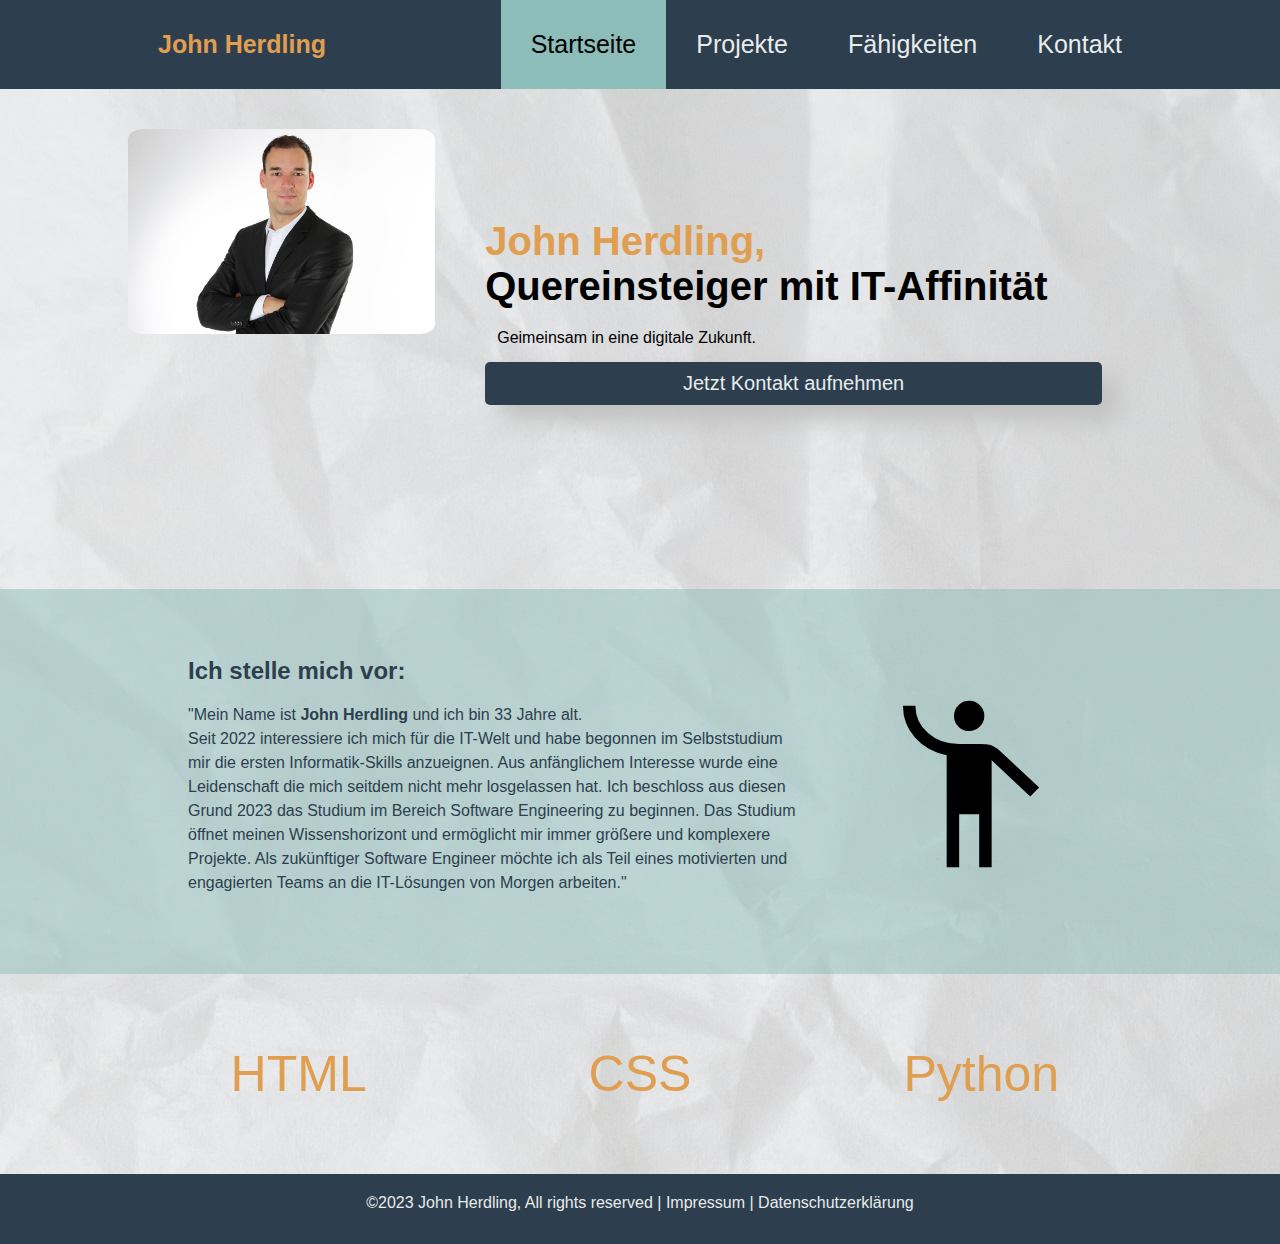
==== commit d441769c: "created the website of name John Herdling" ====
--- a/index.html
+++ b/index.html
@@ -4,9 +4,9 @@
     <meta charset="UTF-8">
     <meta http-equiv="X-UA-Compatible" content="IE=edge">
     <meta name="viewport" content="width=device-width, initial-scale=1.0">
-    <meta name="description" content="Die komplette Portfolie Webside von Andreas Schmidt">
-    <meta name="keywords" content="Andreas Schmidt Portfolie Webside Webseite Developer Programmierer Software Engineer">
-    <title>Andreas Schmidt Portfolio Webside</title>
+    <meta name="description" content="Die komplette Portfolie Webside von John Herdling">
+    <meta name="keywords" content="John Herdling Portfolie Webside Webseite Developer Programmierer Software Engineer">
+    <title>John Herdling Portfolio Webside</title>
     <link rel="stylesheet" href="https://fonts.googleapis.com/css2?family=Material+Symbols+Outlined:opsz,wght,FILL,GRAD@48,400,0,0" />
     <link rel="stylesheet" href="/css/style.css">
 </head>
@@ -14,7 +14,7 @@
     <header>
         <nav id="main-nav">
             <div class="standard-container">
-                <h1>Andreas Schmidt</h1>
+                <h1>John Herdling</h1>
                 <ul>
                     <li><a class="active-page" href="/index.html">Startseite</a></li>
                     <li><a href="/project.html">Projekte</a></li>
@@ -29,10 +29,10 @@
         <section id="welcome">
             <div class="standard-container">
                 <div class="welcome-img">
-                    <img src="/img/pexel_img_men_face.jpg" alt="Profilbild Andreas Schmidt ">
+                    <img src="/img/Profilbild John Herdling.jpg" alt="Profilbild John Herdling">
                 </div>
                 <div class="welcome-content">
-                    <h2><span class="text-highlighted"> Andreas Schmidt,</span><br>Quereinsteiger mit IT-Affinität</h2>
+                    <h2><span class="text-highlighted"> John Herdling,</span><br>Quereinsteiger mit IT-Affinität</h2>
                     <p>Geimeinsam in eine digitale Zukunft.</p>
                     <a class="btn" href="/contact.html">Jetzt Kontakt aufnehmen</a>
                 </div>
@@ -43,7 +43,7 @@
             <div class="standard-container">
                 <div class="about-content">
                     <h2>Ich stelle mich vor: </h2>
-                    <p>"Mein Name ist <b> Andreas Schmidt </b> und ich bin 33 Jahre alt.</p> 
+                    <p>"Mein Name ist <b> John Herdling </b> und ich bin 33 Jahre alt.</p> 
                     <p>Seit 2022 interessiere ich mich für die IT-Welt und habe begonnen im Selbststudium mir die ersten Informatik-Skills anzueignen. Aus anfänglichem Interesse wurde eine Leidenschaft die mich seitdem nicht mehr losgelassen hat. Ich beschloss aus diesen Grund 2023 das Studium im Bereich Software Engineering zu beginnen. Das Studium öffnet meinen Wissenshorizont und ermöglicht mir immer größere und komplexere Projekte. Als zukünftiger Software Engineer möchte ich als Teil eines motivierten und engagierten Teams an die IT-Lösungen von Morgen arbeiten."
                     </p> 
                 </div>
@@ -70,7 +70,7 @@
 
     <footer id="main-footer">
         <div class="standard-container">
-            <p>&copy;2023 Andreas Schmidt, All rights reserved | <a href="/imprint.html">Impressum</a>  | <a href="/privacy_policy.html">Datenschutzerklärung</a> 
+            <p>&copy;2023 John Herdling, All rights reserved | <a href="/imprint.html">Impressum</a>  | <a href="/privacy_policy.html">Datenschutzerklärung</a> 
             </p>
         </div>
     </footer>
--- a/css/style.css
+++ b/css/style.css
@@ -53,15 +53,14 @@
 
 .main-background-img {
     background-image: linear-gradient(rgba(232,236,235,0.5), rgba(232,236,235,0.5)), url(../img/pexels-ron-lach-10526880.jpg);
-} 
-/* Ich habe zweimal den rgba gefiniert mit der gleichen Farbe. Macht das Sinn oder gibt eine einfachere Schreibweise. Gibt es eine gleich deckende Deckfarbe über das gesamte Bild?  */
+    height: 100%;
+}
 
 /*------ main navigation strip ------*/
 
 #main-nav {
     background-color: #2d3e4e;
     position: sticky;    
-    /* Warum funktioniert sticky nicht bei der Startseite? */
     font-size: 25px;
 }
 
@@ -112,7 +111,6 @@
 
 #welcome {
     min-height: 500px;
-    /* background-image: linear-gradient(rgba(232,236,235,0.6),rgba(232,236,235,0.6)), url(../img/pexels-ron-lach-10526880.jpg); */
     background-repeat: no-repeat;
     background-size: cover;
     background-attachment: fixed;
@@ -183,8 +181,6 @@
     padding-top: 45px;
 }
 
-/* box-shadow nur am Rande eines Bild anwendbar oder auch im Bild selbst. Schatten des Objektes im Bild? */
-
 #about .about-img span:hover {
     font-size:1500%;
 }
@@ -193,7 +189,6 @@
 
 #skills {
     padding:40px 0px 40px 0px;
-    /* background-image: linear-gradient(rgba(232,236,235,0.6),rgba(232,236,235,0.6)), url(../img/pexels-ron-lach-10526880.jpg); */
     background-attachment: fixed;
     height: 200px;
 }
@@ -232,7 +227,7 @@
 #project-page {
     background-color: rgba(140,189,185,0.5);
     padding: 50px 50px 50px 50px ;
-    height: auto;
+    min-height: 100px;
     font-size: 50px;
 }
 
@@ -314,9 +309,9 @@
 #contact-heading .heading-content p {
     font-size: 20px;
 }
+
 #contact-heading .heading-img  {
     border-radius: 5px;
- 
 }
 
 #contact-heading .heading-img img {
@@ -354,7 +349,6 @@
     clear: both;
 }
 
-
 #contact-options .contact-option p {
     color: black;
     line-height: 1.7em;
@@ -368,7 +362,7 @@
 
 #main-footer {
     background-color: #2d3e4e;
-    min-height: 70px;
+    height: 70px;
     padding: 20px;
 }
 
@@ -406,10 +400,3 @@
 
 /* --- privacy_policy --- */
 
-
-
-/* Fragen an Elena: 
-    Wie passe ich meine Webside für Handyformat an?
-    Schatten funktioniert auf dem standard-container nicht (about Bereich) > Warum? box-shadow: 15px 15px 45px silver;
-    Impressions- und Datenschutzerklärungsseite erstellen? Sinnvoll auf meiner Portfolioseite? */
-    